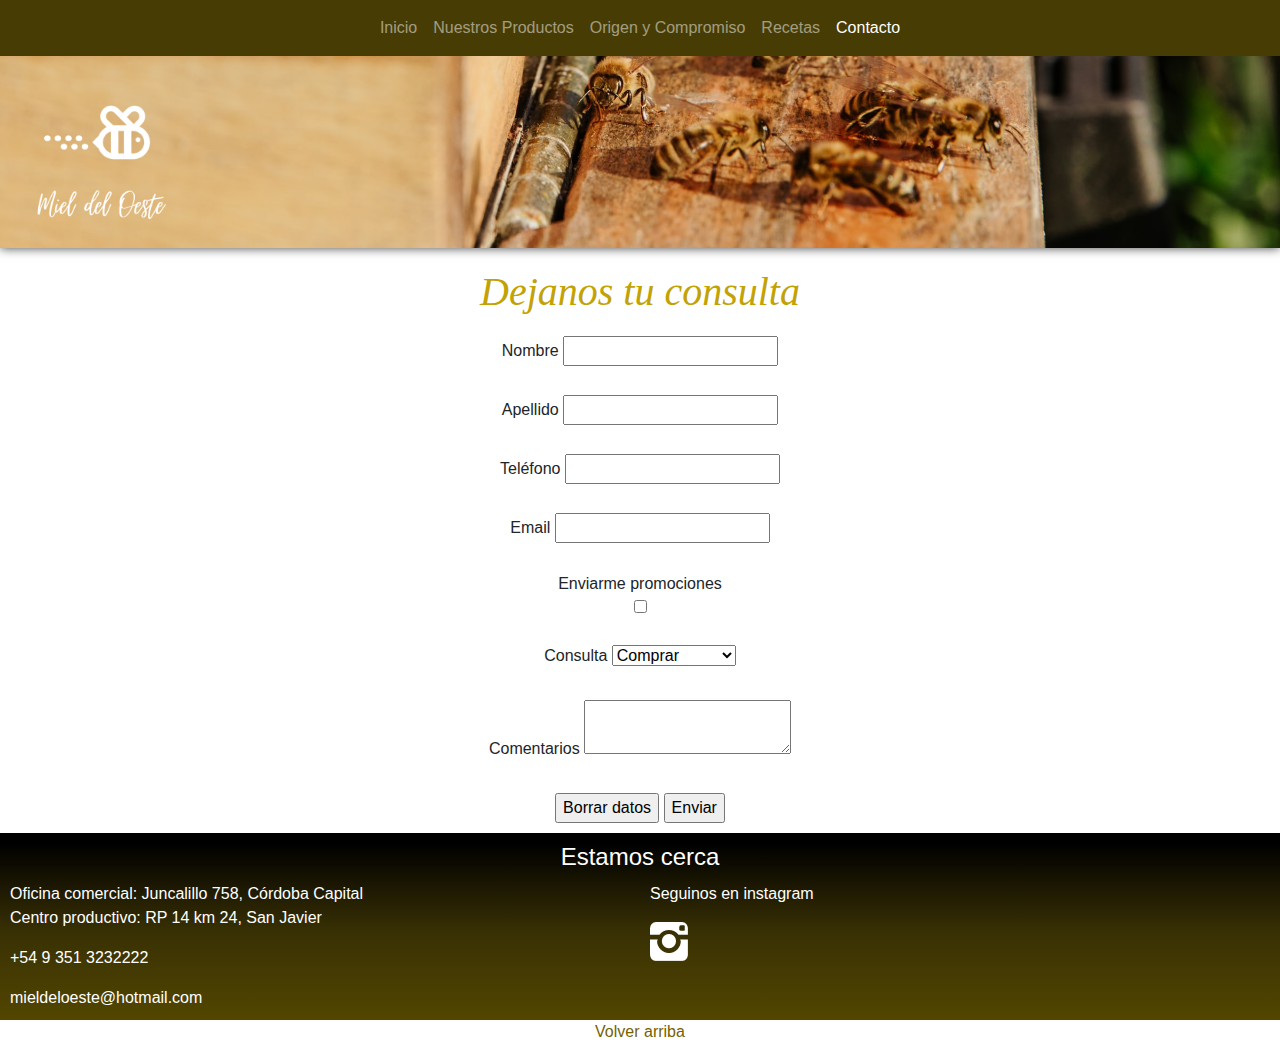
==== pages/contacto.html @ 13308027 "agregué mis archivos por primera vez al git" ====
<!DOCTYPE html>
<html lang="en">

<head>
    <meta charset="UTF-8">
    <meta name="viewport" content="width=device-width, initial-scale=1.0">
    <meta name="description" content="Para comprar nuestra miel o por cualquier consulta. Acá están nuestros datos o podés dejarnos un mensaje.">
    <meta name="keywords" content="miel, telefóno, whatsapp, comprar, pago, información, dirección, correo electrónico, email, ubicación, instagram, seguir, datos, contacto, consulta">
    <link rel="icon" type="image/png" href="../images/logo-abaja-color-sin-color-ico.png">
    <link rel="stylesheet" href="https://stackpath.bootstrapcdn.com/bootstrap/4.3.1/css/bootstrap.min.css"
        integrity="sha384-ggOyR0iXCbMQv3Xipma34MD+dH/1fQ784/j6cY/iJTQUOhcWr7x9JvoRxT2MZw1T" crossorigin="anonymous">
    <link rel="stylesheet" href="../css/Styles.css">
    <link rel="preconnect" href="https://fonts.gstatic.com">
    <link href="https://fonts.googleapis.com/css2?family=Montserrat:wght@200;400;600&display=swap" rel="stylesheet">
    <title>Contacto y consultas | Miel del Oeste</title>
</head>

<body>
    <header class="header__fondo">
        <a name="arriba"></a>
        <nav class="navbar navbar-expand-lg navbar-dark" style="background-color: #473c03;">
            <button class="navbar-toggler" type="button" data-toggle="collapse" data-target="#navbarText"
                aria-controls="navbarText" aria-expanded="false" aria-label="Toggle navigation">
                <span class="navbar-toggler-icon"></span>
            </button>
            <div class="collapse navbar-collapse" id="navbarText">
                <ul class="navbar-nav mr-auto ml-auto">
                    <li class="nav-item">
                        <a class="nav-link" href="../index.html" name="arriba">Inicio</a>
                    </li>
                    <li class="nav-item">
                        <a class="nav-link" href="../pages/productos.html">Nuestros Productos</a>
                    </li>
                    <li class="nav-item">
                        <a class="nav-link" href="../pages/origen-y-compromiso.html">Origen y Compromiso</a>
                    </li>
                    <li class="nav-item">
                        <a class="nav-link" href="../pages/recetas.html">Recetas<span
                                class="sr-only">(current)</span></a>
                    </li>
                    <li class="nav-item">
                        <a class="nav-link active" href="../pages/contacto.html">Contacto<span
                            class="sr-only">(current)</span></a>
                    </li>
                </ul>
            </div>
        </nav>
        <div>
            <a href="../index.html"><img src="../images/logo-miel-del-oeste_sin-fondo.png" width="15%" height="15%"
                    style="display: block; margin-left:5px ;margin-right: auto;" class="header__logo"
                    data-toggle="tooltip" data-placement="right" title="Bzzz" alt="logo_abeja"></a>
        </div>
    </header>


    <section Style="text-align: center;">
        <h1 class="main__slogan">Dejanos tu consulta</h1>
        <form action="#" method="GET" enctype="application/x-www-form-urlencoded">
            <label for="Nombre">Nombre</label>
            <input type="text" name="Nombre"><br><br>
            <label for="Apeliido">Apellido</label>
            <input type="text" name="Apellido"><br><br>
            <label for="Teléfono">Teléfono</label>
            <input type="number" name="Teléfono"><br><br>
            <label for="Email">Email</label>
            <input type="text" name="Email"><br><br>
            <div>Enviarme promociones</div>
            <input type="checkbox" name="acepta" value="1"><br><br>
            <label for="Consulta">Consulta</label>
            <select name="Consulta">Consulta
                <option value="Comprar">Comprar</option>
                <option value="Quiero vender">Quiero vender</option>
                <option value="Más Info">Más info</option>
            </select><br><br>
            <label for="Comentarios">Comentarios</label>
            <textarea></textarea><br><br>
            <input type="reset" value="Borrar datos">
            <input type="submit" value="Enviar">
        </form>
    </section>

    <div class="footer__fondo">
        <footer>
            <h4 style="text-align: center; margin: 0px;">Estamos cerca</h4>
            <div id="footer__grid">
                <div class="item">
                    <p>Oficina comercial: Juncalillo 758, Córdoba Capital<br> Centro productivo: RP 14 km 24, San Javier
                    </p>
                    <p>+54 9 351 3232222</p>
                    <a style="text-decoration: none; color:white"
                        href="mailto:mieldeloeste@hotmail.com">mieldeloeste@hotmail.com</a>
                </div>
                <div class="item">
                    <p>Seguinos en instagram</p>
                    <a href=https://www.instagram.com/mieldeloeste><img src="../images/logo-instagram.png" alt="instagram"></a>
                </div>
            </div>
        </footer>
    </div>

    <div>
        <a class="footer__quitarLink" href="#arriba">
            <p style="text-align: center;">Volver arriba</p>
        </a>
    </div>

    <script src="https://code.jquery.com/jquery-3.3.1.slim.min.js"
        integrity="sha384-q8i/X+965DzO0rT7abK41JStQIAqVgRVzpbzo5smXKp4YfRvH+8abtTE1Pi6jizo"
        crossorigin="anonymous"></script>
    <script src="https://cdnjs.cloudflare.com/ajax/libs/popper.js/1.14.7/umd/popper.min.js"
        integrity="sha384-UO2eT0CpHqdSJQ6hJty5KVphtPhzWj9WO1clHTMGa3JDZwrnQq4sF86dIHNDz0W1"
        crossorigin="anonymous"></script>
    <script src="https://stackpath.bootstrapcdn.com/bootstrap/4.3.1/js/bootstrap.min.js"
        integrity="sha384-JjSmVgyd0p3pXB1rRibZUAYoIIy6OrQ6VrjIEaFf/nJGzIxFDsf4x0xIM+B07jRM"
        crossorigin="anonymous"></script>
    <script>
        $(function () {
            $('[data-toggle="tooltip"]').tooltip()
        })

        $(function () {
            $('[data-toggle="popover"]').popover()
        })
    </script>

</body>

</html>
---- css/Styles.css ----
@charset "UTF-8";
h1 {
  color: #F7DB4F; }

h2 {
  color: #756826; }

ul li {
  color: #756826; }

ol li {
  color: #756826; }

.parrafoSimple {
  color: #F7DB4F; }

.imagen {
  opacity: 1;
  display: block;
  width: 100%;
  height: auto;
  transition: .5s ease;
  backface-visibility: hidden; }

.card:hover .imagen {
  opacity: 0.3; }

h1 {
  text-align: center; }

body {
  margin: 0; }

/*Promo*/
/*Promo*/
/*Card-body Home*/
.card-body {
  text-align: center; }

/*Card-body Home*/
/*Menu Header*/
.header__fondo {
  background-image: url(../images/apiary_header.jpg);
  background-position: bottom;
  background-repeat: no-repeat;
  background-size: cover;
  position: relative;
  width: 100%;
  box-shadow: 0 0 10px rgba(0, 0, 0, 0.75); }

.header__logo:hover {
  transform: scale(1.1, 1.1); }

/*Menu Header*/
/*Footer*/
.footer__fondo {
  background-image: linear-gradient(to bottom, black, #383004, #534600);
  color: white;
  display: block;
  width: 100%;
  border-top: solid 10px black;
  margin: 10px 0px 0px 0px; }

#footer__grid {
  display: grid;
  grid-template-columns: 1fr 1fr; }

#footer__grid .item {
  border: hidden;
  padding: 10px; }

.footer__quitarLink {
  text-decoration: none;
  color: #756202; }

a:hover {
  text-decoration: none;
  color: black; }

a:active {
  text-decoration: none;
  color: grey; }

/*Footer*/
html {
  font-family: 'Montserrat', sans-serif; }

.main__slogan, .main__bajada, .main__parrafo, .main__promo {
  margin: 20px;
  text-align: center;
  height: 100%;
  color: #C2A204;
  font-family: 'Avantgarde', TeX Gyre Adventor, URW Gothic L, serif;
  font-style: oblique;
  font-size: 40px; }

.main__bajada {
  margin: 10px 10px 50px;
  font-size: 30px; }

.main__parrafo {
  font-size: 1.25rem; }

.main__promo {
  padding: 20px 0;
  height: auto;
  background-color: #F7DB4F;
  color: white;
  font-size: 1.25rem; }

/*INICIO*/
/*Grid Miel Orgánica*/
#productos {
  display: grid;
  grid-template-columns: 1fr 1fr 1fr 1fr;
  justify-content: space-around; }

#productos .item {
  border: hidden;
  padding: 5px;
  color: #C2A204;
  text-align: center; }

#productos .item:hover {
  opacity: 0.5; }

/*Grid Miel Orgánica*/
/*Flexbox de la home para video home*/
.contenidoHome {
  display: flex;
  flex-direction: row;
  justify-content: center;
  align-items: center;
  margin: 0px 5px; }

.contenidoHome .item {
  padding: 5px;
  margin: 0px 5px; }

/*Flexbox de la home para video home*/
/*RECETAS*/
/*Grid de la sección de recetas*/
#recetas {
  display: grid;
  grid-template-columns: auto;
  grid-template-rows: 1fr; }

#recetas .item {
  border: hidden;
  padding: 10px;
  text-align: center; }

#recetas .item:hover {
  transform: scale(1.1, 1.1); }

/*Grid de la sección de recetas*/
/*NUESTROS PRODUCTOS*/
/*Grid Nuestros Productos*/
#nuestrosProd {
  display: grid;
  grid-template-columns: 1fr 1fr;
  grid-template-rows: 1fr 1fr;
  justify-content: space-around;
  margin: 5px; }

#nuestrosProd .item {
  border: hidden;
  padding: 5px;
  text-align: center; }

/*Grid Nuestros Productos*/
/*ORIGEN Y COMPROMISO*/
/*Grid de Origen y ompromiso*/
#origen {
  display: grid;
  grid-template-columns: auto;
  grid-template-rows: 1fr;
  justify-content: space-around;
  margin: 5px; }

#origen .item {
  border: hidden;
  margin: 5px 20px 5px 5px;
  text-align: center; }

/*Grid de Origen y ompromiso*/
.main__promo {
  display: none; }
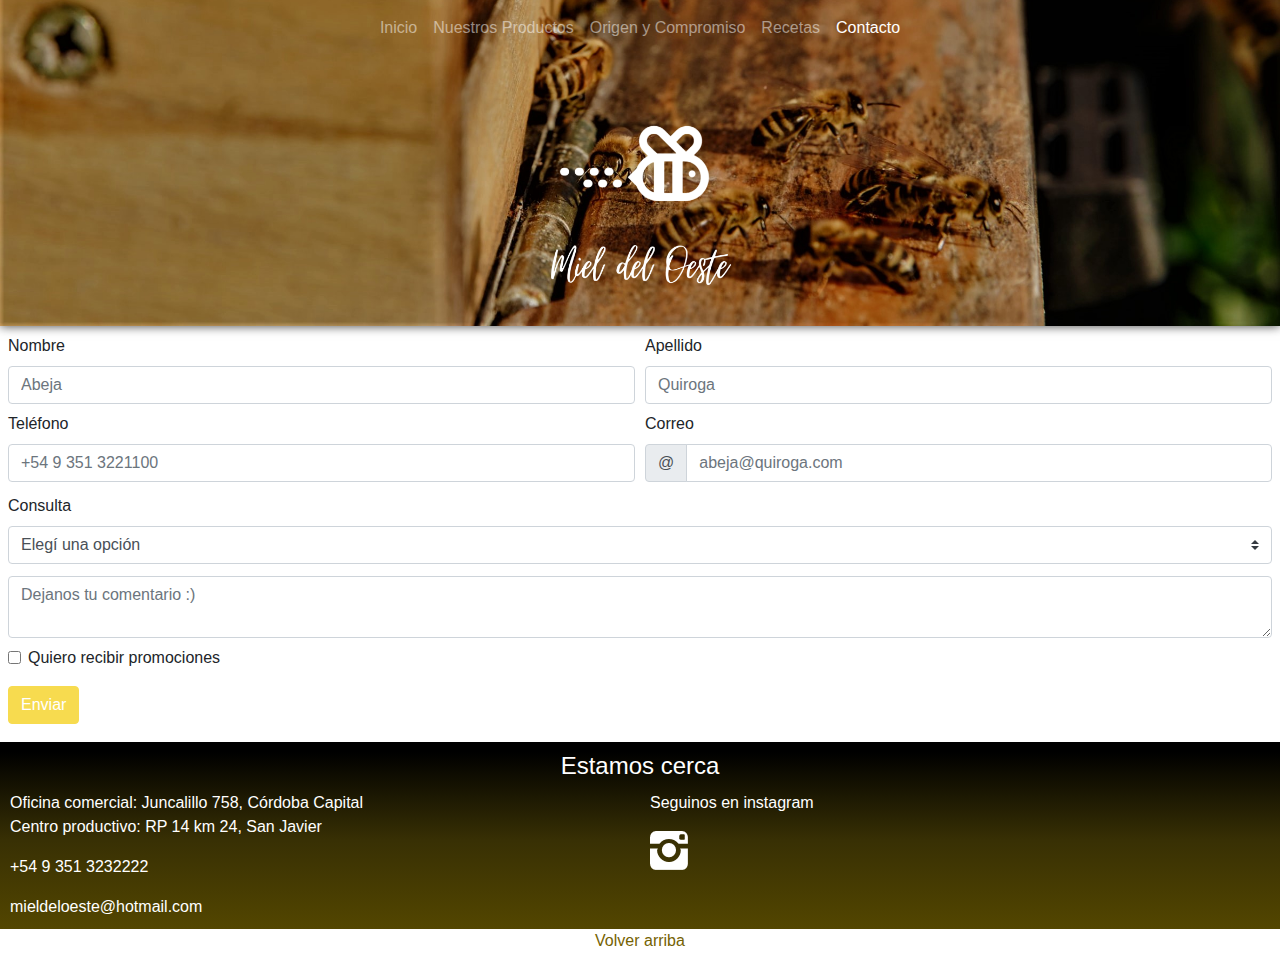
==== commit 1742425a: "modificaciones de entrega 4. Cambié el index.html para evolucionarlo" ====
--- a/pages/contacto.html
+++ b/pages/contacto.html
@@ -4,8 +4,10 @@
 <head>
     <meta charset="UTF-8">
     <meta name="viewport" content="width=device-width, initial-scale=1.0">
-    <meta name="description" content="Para comprar nuestra miel o por cualquier consulta. Acá están nuestros datos o podés dejarnos un mensaje.">
-    <meta name="keywords" content="miel, telefóno, whatsapp, comprar, pago, información, dirección, correo electrónico, email, ubicación, instagram, seguir, datos, contacto, consulta">
+    <meta name="description"
+        content="Para comprar nuestra miel o por cualquier consulta. Acá están nuestros datos o podés dejarnos un mensaje.">
+    <meta name="keywords"
+        content="miel, telefóno, whatsapp, comprar, pago, información, dirección, correo electrónico, email, ubicación, instagram, seguir, datos, contacto, consulta">
     <link rel="icon" type="image/png" href="../images/logo-abaja-color-sin-color-ico.png">
     <link rel="stylesheet" href="https://stackpath.bootstrapcdn.com/bootstrap/4.3.1/css/bootstrap.min.css"
         integrity="sha384-ggOyR0iXCbMQv3Xipma34MD+dH/1fQ784/j6cY/iJTQUOhcWr7x9JvoRxT2MZw1T" crossorigin="anonymous">
@@ -16,9 +18,9 @@
 </head>
 
 <body>
-    <header class="header__fondo">
+    <header class="header__fondo-pages">
         <a name="arriba"></a>
-        <nav class="navbar navbar-expand-lg navbar-dark" style="background-color: #473c03;">
+        <nav class="navbar navbar-expand-lg navbar-dark" style="background-color:transparent;">
             <button class="navbar-toggler" type="button" data-toggle="collapse" data-target="#navbarText"
                 aria-controls="navbarText" aria-expanded="false" aria-label="Toggle navigation">
                 <span class="navbar-toggler-icon"></span>
@@ -40,44 +42,69 @@
                     </li>
                     <li class="nav-item">
                         <a class="nav-link active" href="../pages/contacto.html">Contacto<span
-                            class="sr-only">(current)</span></a>
+                                class="sr-only">(current)</span></a>
                     </li>
                 </ul>
             </div>
         </nav>
         <div>
-            <a href="../index.html"><img src="../images/logo-miel-del-oeste_sin-fondo.png" width="15%" height="15%"
-                    style="display: block; margin-left:5px ;margin-right: auto;" class="header__logo"
-                    data-toggle="tooltip" data-placement="right" title="Bzzz" alt="logo_abeja"></a>
+            <a href="../index.html"><img src="../images/logo-miel-del-oeste_sin-fondo.png" class="header__logo-pages"
+                    alt="logo_abeja"></a>
         </div>
     </header>
 
+    <div style="padding:0.5rem">
+        <form>
+            <div class="form-row">
+                <div class="col-md-6 mb-2">
+                    <label for="validationDefault01">Nombre</label>
+                    <input type="text" class="form-control" id="validationDefault01" placeholder="Abeja" required>
+                </div>
+                <div class="col-md-6 mb-2">
+                    <label for="validationDefault02">Apellido</label>
+                    <input type="text" class="form-control" id="validationDefault02" placeholder="Quiroga" required>
+                </div>
+            </div>
+            <div class="form-row">
+                <div class="col-md-6 mb-2">
+                    <label for="validationDefault03">Teléfono</label>
+                    <input type="text" class="form-control" id="validationDefault03" placeholder="+54 9 351 3221100"
+                        required>
+                </div>
+                <div class="col-md-6 mb-2">
+                    <label for="validationDefaultUsername">Correo</label>
+                    <div class="input-group">
+                        <div class="input-group-prepend">
+                            <span class="input-group-text" id="inputGroupPrepend2">@</span>
+                        </div>
+                        <input type="text" class="form-control" id="validationDefaultUsername"
+                            placeholder="abeja@quiroga.com" aria-describedby="inputGroupPrepend2" required>
+                    </div>
+                </div>
+            </div>
+            <label class="my-1 mr-2" for="inlineFormCustomSelectPref">Consulta</label>
+            <select class="custom-select my-1 mr-sm-2" id="inlineFormCustomSelectPref">
+                <option selected>Elegí una opción</option>
+                <option value="1">Quiero comprar</option>
+                <option value="2">Quiero destribuir</option>
+                <option value="3">Otros</option>
+            </select>
 
-    <section Style="text-align: center;">
-        <h1 class="main__slogan">Dejanos tu consulta</h1>
-        <form action="#" method="GET" enctype="application/x-www-form-urlencoded">
-            <label for="Nombre">Nombre</label>
-            <input type="text" name="Nombre"><br><br>
-            <label for="Apeliido">Apellido</label>
-            <input type="text" name="Apellido"><br><br>
-            <label for="Teléfono">Teléfono</label>
-            <input type="number" name="Teléfono"><br><br>
-            <label for="Email">Email</label>
-            <input type="text" name="Email"><br><br>
-            <div>Enviarme promociones</div>
-            <input type="checkbox" name="acepta" value="1"><br><br>
-            <label for="Consulta">Consulta</label>
-            <select name="Consulta">Consulta
-                <option value="Comprar">Comprar</option>
-                <option value="Quiero vender">Quiero vender</option>
-                <option value="Más Info">Más info</option>
-            </select><br><br>
-            <label for="Comentarios">Comentarios</label>
-            <textarea></textarea><br><br>
-            <input type="reset" value="Borrar datos">
-            <input type="submit" value="Enviar">
+            <div class="input-group" style="padding:0.5rem 0px">
+                <textarea class="form-control" aria-label="With textarea" placeholder="Dejanos tu comentario :)" required></textarea>
+            </div>
+
+            <div class="form-group">
+                <div class="form-check">
+                    <input class="form-check-input" type="checkbox" value="" id="invalidCheck2">
+                    <label class="form-check-label">
+                        Quiero recibir promociones
+                    </label>
+                </div>
+            </div>
+            <button class="boton botonEnviar" type="submit">Enviar</button>
         </form>
-    </section>
+    </div>
 
     <div class="footer__fondo">
         <footer>
@@ -92,7 +119,8 @@
                 </div>
                 <div class="item">
                     <p>Seguinos en instagram</p>
-                    <a href=https://www.instagram.com/mieldeloeste><img src="../images/logo-instagram.png" alt="instagram"></a>
+                    <a href=https://www.instagram.com/mieldeloeste><img src="../images/logo-instagram.png"
+                            alt="instagram"></a>
                 </div>
             </div>
         </footer>
--- a/css/Styles.css
+++ b/css/Styles.css
@@ -21,9 +21,6 @@
   height: auto;
   transition: .5s ease;
   backface-visibility: hidden; }
-
-.card:hover .imagen {
-  opacity: 0.3; }
 
 h1 {
   text-align: center; }
@@ -45,11 +42,29 @@
   background-repeat: no-repeat;
   background-size: cover;
   position: relative;
+  min-height: 100vh;
+  box-shadow: 0 0 10px rgba(0, 0, 0, 0.75); }
+
+.header__logo {
+  display: block;
+  margin-left: auto;
+  margin-right: auto;
+  width: calc(30vw); }
+
+.header__fondo-pages {
+  background-image: url(../images/apiary_header.jpg);
+  background-position: bottom;
+  background-repeat: no-repeat;
+  background-size: cover;
+  position: relative;
   width: 100%;
   box-shadow: 0 0 10px rgba(0, 0, 0, 0.75); }
 
-.header__logo:hover {
-  transform: scale(1.1, 1.1); }
+.header__logo-pages {
+  display: block;
+  margin-left: auto;
+  margin-right: auto;
+  width: 30vh; }
 
 /*Menu Header*/
 /*Footer*/
@@ -82,6 +97,31 @@
   color: grey; }
 
 /*Footer*/
+/*Botón enviar*/
+.boton {
+  display: inline-block;
+  font-weight: 400;
+  color: #212529;
+  text-align: center;
+  vertical-align: middle;
+  -webkit-user-select: none;
+  -moz-user-select: none;
+  -ms-user-select: none;
+  user-select: none;
+  background-color: transparent;
+  border: 1px solid transparent;
+  padding: 0.375rem 0.75rem;
+  font-size: 1rem;
+  line-height: 1.5;
+  border-radius: 0.25rem;
+  transition: color 0.15s ease-in-out, background-color 0.15s ease-in-out, border-color 0.15s ease-in-out, box-shadow 0.15s ease-in-out; }
+
+.botonEnviar {
+  color: #fff;
+  background-color: #F7DB4F;
+  border-color: #F7DB4F; }
+
+/*Botón enviar*/
 html {
   font-family: 'Montserrat', sans-serif; }
 
@@ -90,9 +130,8 @@
   text-align: center;
   height: 100%;
   color: #C2A204;
-  font-family: 'Avantgarde', TeX Gyre Adventor, URW Gothic L, serif;
-  font-style: oblique;
-  font-size: 40px; }
+  font-family: 'Montserrat', sans-serif;
+  font-size: 3.5rem; }
 
 .main__bajada {
   margin: 10px 10px 50px;
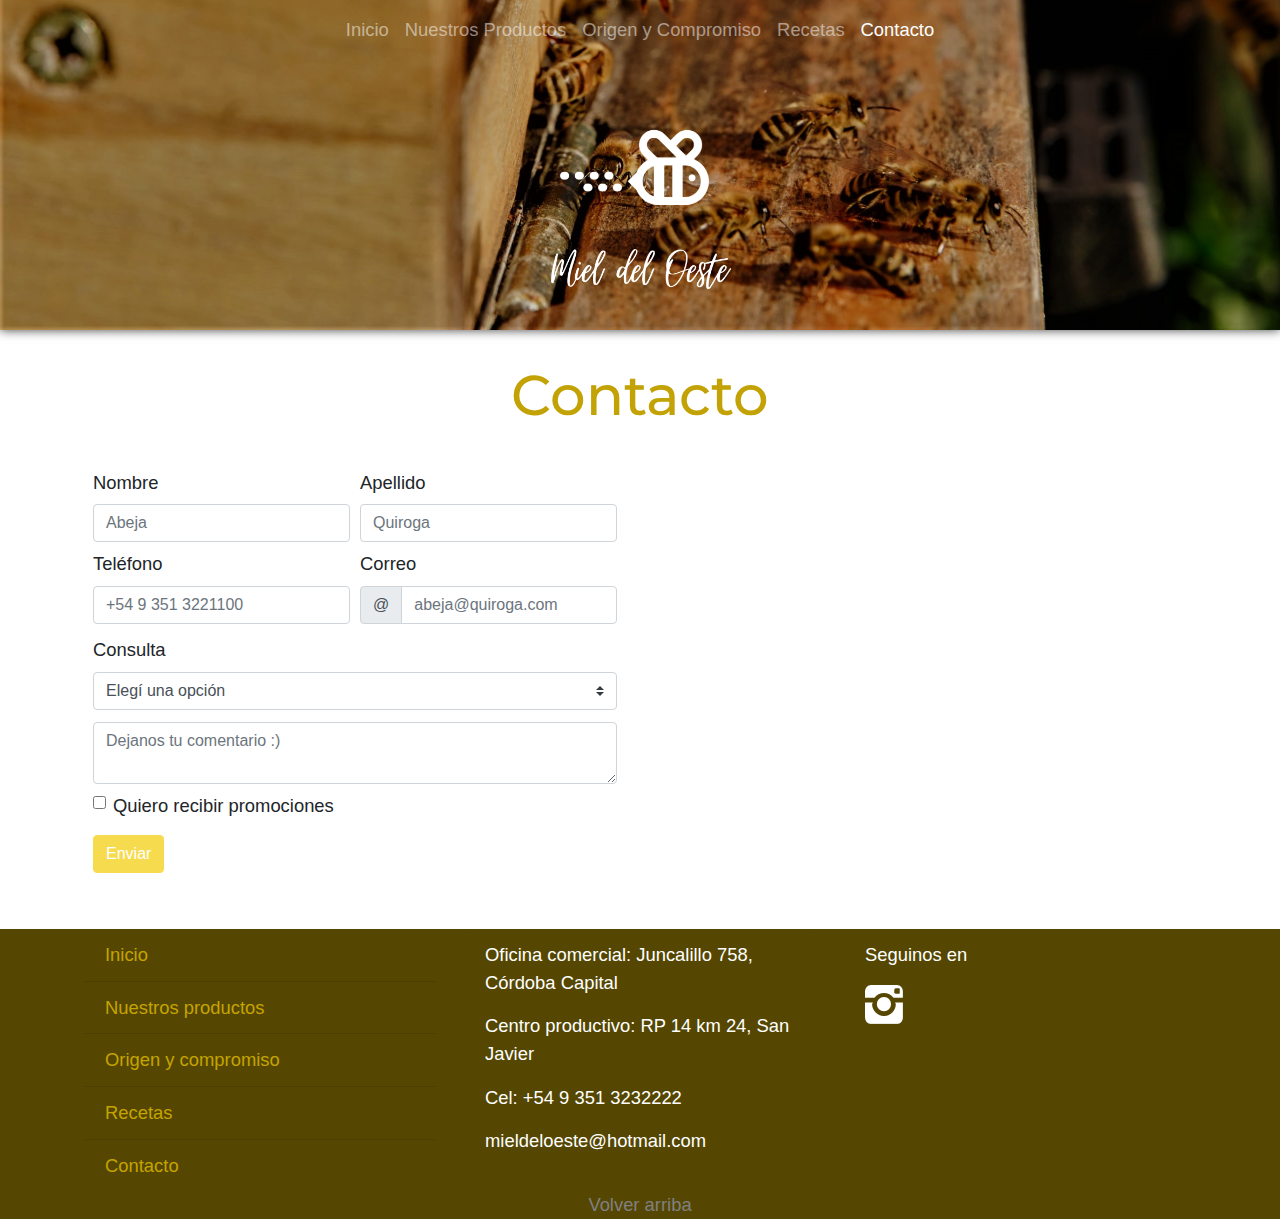
==== commit 2af3e3ad: "útlimas modificaciones para entrega final" ====
--- a/pages/contacto.html
+++ b/pages/contacto.html
@@ -13,7 +13,8 @@
         integrity="sha384-ggOyR0iXCbMQv3Xipma34MD+dH/1fQ784/j6cY/iJTQUOhcWr7x9JvoRxT2MZw1T" crossorigin="anonymous">
     <link rel="stylesheet" href="../css/Styles.css">
     <link rel="preconnect" href="https://fonts.gstatic.com">
-    <link href="https://fonts.googleapis.com/css2?family=Montserrat:wght@200;400;600&display=swap" rel="stylesheet">
+    <link href="https://fonts.googleapis.com/css2?family=Montserrat:ital,wght@0,100;0,200;1,100;1,200&display=swap"
+    rel="stylesheet">
     <title>Contacto y consultas | Miel del Oeste</title>
 </head>
 
@@ -53,84 +54,114 @@
         </div>
     </header>
 
-    <div style="padding:0.5rem">
-        <form>
-            <div class="form-row">
-                <div class="col-md-6 mb-2">
-                    <label for="validationDefault01">Nombre</label>
-                    <input type="text" class="form-control" id="validationDefault01" placeholder="Abeja" required>
-                </div>
-                <div class="col-md-6 mb-2">
-                    <label for="validationDefault02">Apellido</label>
-                    <input type="text" class="form-control" id="validationDefault02" placeholder="Quiroga" required>
-                </div>
-            </div>
-            <div class="form-row">
-                <div class="col-md-6 mb-2">
-                    <label for="validationDefault03">Teléfono</label>
-                    <input type="text" class="form-control" id="validationDefault03" placeholder="+54 9 351 3221100"
-                        required>
-                </div>
-                <div class="col-md-6 mb-2">
-                    <label for="validationDefaultUsername">Correo</label>
-                    <div class="input-group">
-                        <div class="input-group-prepend">
-                            <span class="input-group-text" id="inputGroupPrepend2">@</span>
-                        </div>
-                        <input type="text" class="form-control" id="validationDefaultUsername"
-                            placeholder="abeja@quiroga.com" aria-describedby="inputGroupPrepend2" required>
-                    </div>
-                </div>
-            </div>
-            <label class="my-1 mr-2" for="inlineFormCustomSelectPref">Consulta</label>
-            <select class="custom-select my-1 mr-sm-2" id="inlineFormCustomSelectPref">
-                <option selected>Elegí una opción</option>
-                <option value="1">Quiero comprar</option>
-                <option value="2">Quiero destribuir</option>
-                <option value="3">Otros</option>
-            </select>
-
-            <div class="input-group" style="padding:0.5rem 0px">
-                <textarea class="form-control" aria-label="With textarea" placeholder="Dejanos tu comentario :)" required></textarea>
-            </div>
-
-            <div class="form-group">
-                <div class="form-check">
-                    <input class="form-check-input" type="checkbox" value="" id="invalidCheck2">
-                    <label class="form-check-label">
-                        Quiero recibir promociones
-                    </label>
-                </div>
-            </div>
-            <button class="boton botonEnviar" type="submit">Enviar</button>
-        </form>
+    <div>
+        <h1 class="main__slogan">Contacto</h1>
     </div>
 
-    <div class="footer__fondo">
-        <footer>
-            <h4 style="text-align: center; margin: 0px;">Estamos cerca</h4>
-            <div id="footer__grid">
-                <div class="item">
-                    <p>Oficina comercial: Juncalillo 758, Córdoba Capital<br> Centro productivo: RP 14 km 24, San Javier
-                    </p>
-                    <p>+54 9 351 3232222</p>
-                    <a style="text-decoration: none; color:white"
-                        href="mailto:mieldeloeste@hotmail.com">mieldeloeste@hotmail.com</a>
-                </div>
-                <div class="item">
-                    <p>Seguinos en instagram</p>
-                    <a href=https://www.instagram.com/mieldeloeste><img src="../images/logo-instagram.png"
-                            alt="instagram"></a>
-                </div>
+    <div class="container">
+    <section class="row">
+        <div class="col-lg-6 col-sm-12">
+            <div style="padding:0.5rem">
+                <form>
+                    <div class="form-row">
+                        <div class="col-md-6 mb-2">
+                            <label for="validationDefault01">Nombre</label>
+                            <input type="text" class="form-control" id="validationDefault01" placeholder="Abeja"
+                                required>
+                        </div>
+                        <div class="col-md-6 mb-2">
+                            <label for="validationDefault02">Apellido</label>
+                            <input type="text" class="form-control" id="validationDefault02" placeholder="Quiroga"
+                                required>
+                        </div>
+                    </div>
+                    <div class="form-row">
+                        <div class="col-md-6 mb-2">
+                            <label for="validationDefault03">Teléfono</label>
+                            <input type="text" class="form-control" id="validationDefault03"
+                                placeholder="+54 9 351 3221100" required>
+                        </div>
+                        <div class="col-md-6 mb-2">
+                            <label for="validationDefaultUsername">Correo</label>
+                            <div class="input-group">
+                                <div class="input-group-prepend">
+                                    <span class="input-group-text" id="inputGroupPrepend2">@</span>
+                                </div>
+                                <input type="text" class="form-control" id="validationDefaultUsername"
+                                    placeholder="abeja@quiroga.com" aria-describedby="inputGroupPrepend2" required>
+                            </div>
+                        </div>
+                    </div>
+                    <label class="my-1 mr-2" for="inlineFormCustomSelectPref">Consulta</label>
+                    <select class="custom-select my-1 mr-sm-2" id="inlineFormCustomSelectPref">
+                        <option selected>Elegí una opción</option>
+                        <option value="1">Quiero comprar</option>
+                        <option value="2">Quiero destribuir</option>
+                        <option value="3">Otros</option>
+                    </select>
+
+                    <div class="input-group" style="padding:0.5rem 0px">
+                        <textarea class="form-control" aria-label="With textarea" placeholder="Dejanos tu comentario :)"
+                            required></textarea>
+                    </div>
+
+                    <div class="form-group">
+                        <div class="form-check">
+                            <input class="form-check-input" type="checkbox" value="" id="invalidCheck2">
+                            <label class="form-check-label">
+                                Quiero recibir promociones
+                            </label>
+                        </div>
+                    </div>
+                    <button class="boton botonEnviar" type="submit">Enviar</button>
+                </form>
             </div>
-        </footer>
-    </div>
+        </div>
+        <div class="col-lg-6 col-sm-12; container">
+            <iframe
+                src="https://www.google.com/maps/embed?pb=!1m18!1m12!1m3!1d2544.28925304305!2d-65.1573206856406!3d-32.078783981188366!2m3!1f0!2f0!3f0!3m2!1i1024!2i768!4f13.1!3m3!1m2!1s0x0%3A0x0!2zMzLCsDA0JzQzLjYiUyA2NcKwMDknMTguNSJX!5e1!3m2!1ses-419!2sar!4v1612051419340!5m2!1ses-419!2sar"
+                width="100%" height="100%" frameborder="0" style="border:0;" allowfullscreen="" aria-hidden="false"
+                tabindex="0"></iframe>
+        </div>
+    </section>
+</div>
 
-    <div>
-        <a class="footer__quitarLink" href="#arriba">
-            <p style="text-align: center;">Volver arriba</p>
-        </a>
-    </div>
+<section style="background-color:#554701; margin-top: 3rem;">
+    <div class="container">
+        <div class="row">
+            <div class="col-lg-4 col-md-6 col-sm-12">
+                <ul class="list-group list-group-flush">
+                    <li class="list-group-item" style="background-color: #554701"><a class="footer__quitarLink" href="../index.html">Inicio</a></li>
+                    <li class="list-group-item" style="background-color: #554701"><a class="footer__quitarLink" href="productos.html">Nuestros productos</a></li>
+                    <li class="list-group-item" style="background-color: #554701"><a class="footer__quitarLink" href="origen-y-compromiso.html">Origen y compromiso</a></li>
+                    <li class="list-group-item" style="background-color: #554701"><a class="footer__quitarLink" href="recetas.html">Recetas</a></li>
+                    <li class="list-group-item" style="background-color: #554701"><a class="footer__quitarLink" href="contacto.html">Contacto</a></li>
+                </ul>
+            </div>
+            <div class="col-lg-4 col-md-6 col-sm-12">
+                <ul class="list-group">
+                    <li class="list-group-item"style="background-color: #554701; color:white; border:0">
+                        <p>Oficina comercial: Juncalillo 758, Córdoba Capital</p>
+                        <p>Centro productivo: RP 14 km 24, San Javier</p>
+                        <p>Cel: +54 9 351 3232222</p>
+                        <a style="text-decoration: none; color:white"
+                            href="mailto:mieldeloeste@hotmail.com">mieldeloeste@hotmail.com</a>
+                    </li>
+            </div>
+            <div class="col-lg-4 col-md-12 col-sm-12">
+                <ul class="list-group">
+                    <li class="list-group-item" style="background-color: #554701; color:white; border:0"><p>Seguinos en </p>
+                <a href=https://www.instagram.com/mieldeloeste><img
+                        src="../images/logo-instagram.png"></a></li>
+                    </div>
+            </div>
+            <div class="col-lg-12">
+                <a class="footer__quitarLink" href="#arriba">
+                    <p style="text-align: center;color:grey; margin: 0px;">Volver arriba</p>
+                </a>
+            </div>
+        </div>
+</section>
 
     <script src="https://code.jquery.com/jquery-3.3.1.slim.min.js"
         integrity="sha384-q8i/X+965DzO0rT7abK41JStQIAqVgRVzpbzo5smXKp4YfRvH+8abtTE1Pi6jizo"
--- a/css/Styles.css
+++ b/css/Styles.css
@@ -26,7 +26,15 @@
   text-align: center; }
 
 body {
-  margin: 0; }
+  margin: 0;
+  font-size: 1.15rem; }
+
+td {
+  padding: 6px; }
+
+h2 {
+  font-family: 'Montserrat', sans-serif;
+  font-weight: bold; }
 
 /*Promo*/
 /*Promo*/
@@ -43,7 +51,11 @@
   background-size: cover;
   position: relative;
   min-height: 100vh;
-  box-shadow: 0 0 10px rgba(0, 0, 0, 0.75); }
+  box-shadow: 0 0 10px rgba(0, 0, 0, 0.75);
+  margin-bottom: 2rem; }
+
+.header__font {
+  font-size: 1.5rem; }
 
 .header__logo {
   display: block;
@@ -58,7 +70,8 @@
   background-size: cover;
   position: relative;
   width: 100%;
-  box-shadow: 0 0 10px rgba(0, 0, 0, 0.75); }
+  box-shadow: 0 0 10px rgba(0, 0, 0, 0.75);
+  margin-bottom: 2rem; }
 
 .header__logo-pages {
   display: block;
@@ -69,32 +82,19 @@
 /*Menu Header*/
 /*Footer*/
 .footer__fondo {
-  background-image: linear-gradient(to bottom, black, #383004, #534600);
-  color: white;
-  display: block;
-  width: 100%;
-  border-top: solid 10px black;
-  margin: 10px 0px 0px 0px; }
-
-#footer__grid {
-  display: grid;
-  grid-template-columns: 1fr 1fr; }
-
-#footer__grid .item {
-  border: hidden;
-  padding: 10px; }
+  background-color: #212529; }
 
 .footer__quitarLink {
   text-decoration: none;
-  color: #756202; }
+  color: #c5a400; }
 
 a:hover {
   text-decoration: none;
-  color: black; }
+  color: grey; }
 
 a:active {
   text-decoration: none;
-  color: grey; }
+  color: #c5a400; }
 
 /*Footer*/
 /*Botón enviar*/
@@ -122,30 +122,51 @@
   border-color: #F7DB4F; }
 
 /*Botón enviar*/
+/*Video index*/
+.video__index {
+  width: 100%; }
+
 html {
   font-family: 'Montserrat', sans-serif; }
 
-.main__slogan, .main__bajada, .main__parrafo, .main__promo {
-  margin: 20px;
+.main__slogan, .main__slogan__pages, .main__bajada, .main__bajada__pages, .main__parrafo, .main__promo, .bajada {
+  margin: 2rem;
   text-align: center;
   height: 100%;
   color: #C2A204;
   font-family: 'Montserrat', sans-serif;
   font-size: 3.5rem; }
 
-.main__bajada {
+.main__slogan__pages {
+  font-size: 2.5rem; }
+
+.main__bajada, .main__bajada__pages {
   margin: 10px 10px 50px;
-  font-size: 30px; }
+  font-size: 1.25rem;
+  font-weight: bold;
+  text-align: left; }
+
+.main__bajada__pages {
+  text-align: center; }
 
 .main__parrafo {
   font-size: 1.25rem; }
 
 .main__promo {
-  padding: 20px 0;
+  padding: 2rem 0;
   height: auto;
   background-color: #F7DB4F;
   color: white;
   font-size: 1.25rem; }
+
+.bajada {
+  font-family: 'Sacramento', cursive;
+  font-size: 2.3rem;
+  text-align: center;
+  margin-top: 1em; }
+
+.nav__font {
+  font-weight: bold; }
 
 /*INICIO*/
 /*Grid Miel Orgánica*/
@@ -178,21 +199,12 @@
 
 /*Flexbox de la home para video home*/
 /*RECETAS*/
-/*Grid de la sección de recetas*/
-#recetas {
-  display: grid;
-  grid-template-columns: auto;
-  grid-template-rows: 1fr; }
-
-#recetas .item {
-  border: hidden;
-  padding: 10px;
-  text-align: center; }
-
-#recetas .item:hover {
-  transform: scale(1.1, 1.1); }
-
-/*Grid de la sección de recetas*/
+.recetas {
+  padding: 3rem; }
+
+.recetas:hover {
+  transform: scale(1.05, 1.05); }
+
 /*NUESTROS PRODUCTOS*/
 /*Grid Nuestros Productos*/
 #nuestrosProd {
@@ -213,7 +225,6 @@
 #origen {
   display: grid;
   grid-template-columns: auto;
-  grid-template-rows: 1fr;
   justify-content: space-around;
   margin: 5px; }
 
